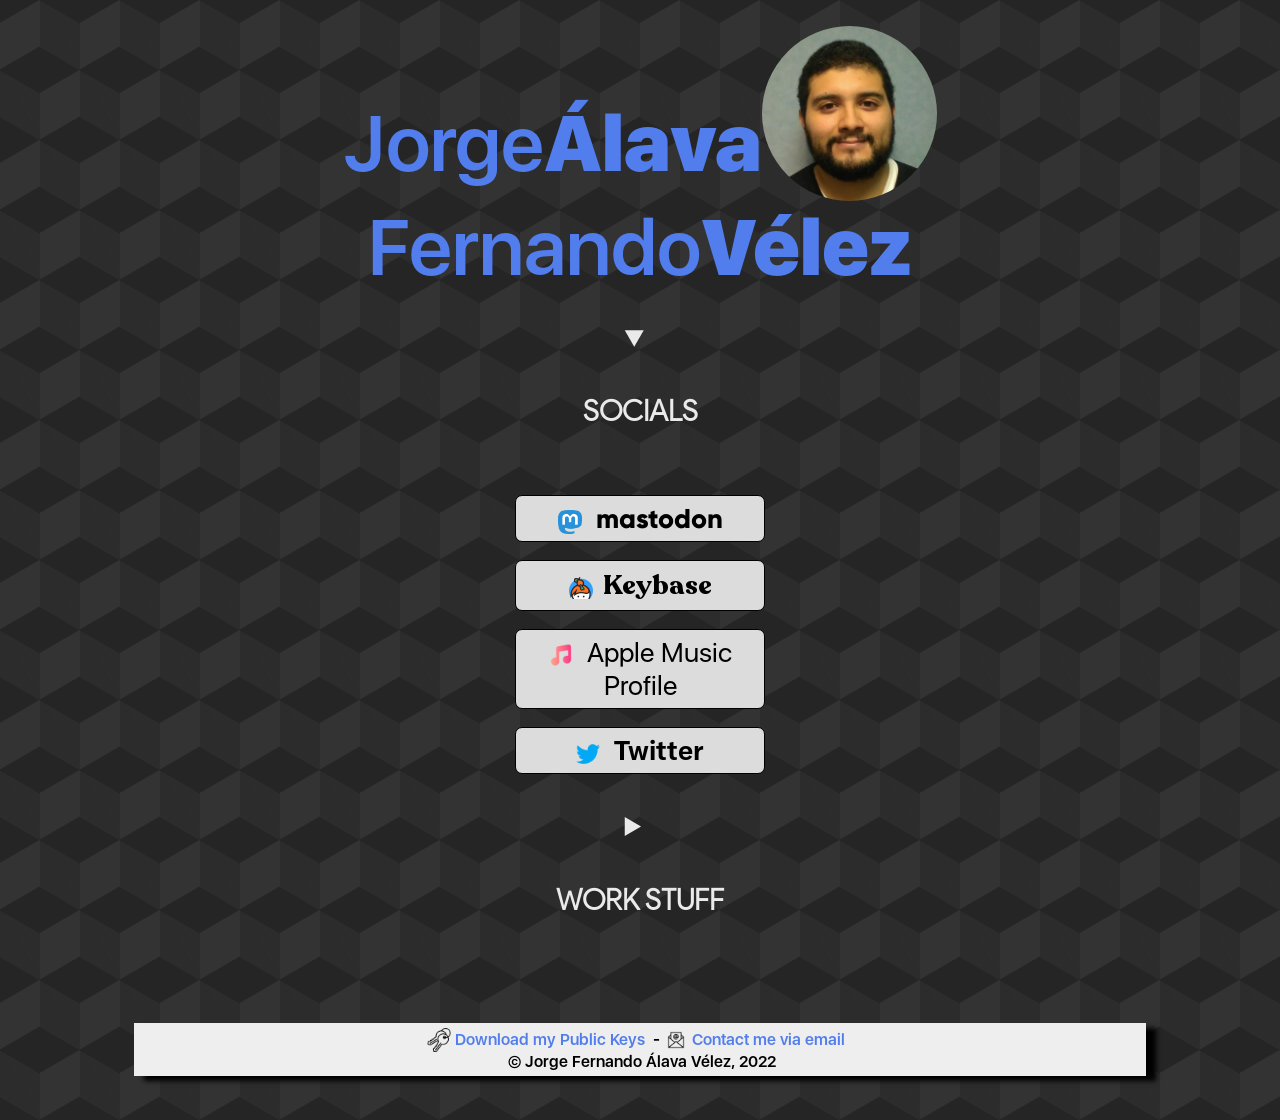
==== index.html @ eb60a2dd "Minor Tweaks" ====
<!DOCTYPE html>
  <!--~~~~~~~~~~~~~~~~~~~~~~~~~~~~~~~~~~~~~~~~~~~~~~~~~~~~~~~~~~~~~~~~~~~~~~~~
                                      alo
      ~~~~~~~~~~~~~~~~~~~~~~~~~~~~~~~~~~~~~~~~~~~~~~~~~~~~~~~~~~~~~~~~~~~~~~~~~-->
<html lang="en">
<head>
  <meta charset="utf-8">
  <meta name="viewport" content="width=device-width, initial-scale=1"> 
  <link rel="stylesheet" href="styles/root.css">
  <link rel="stylesheet" href="styles/header.css">
  <link rel="stylesheet" href="styles/linktree.css">
  <link rel="stylesheet" href="styles/footer.css">
  <link rel="stylesheet" media="(max-width: 832px)" href="styles/header-mobile.css"/>
  <link rel="stylesheet" media="(max-width: 832px)" href="styles/linktree-mobile.css"/>
  <title>Jorge Fernando Álava</title>
</head>
<body><br>
  <a href="https://jfalava.eu"rel="me">
  <div class="name-wrapper">
    <div class="name nameone"><span>Jorge</span></div><div class="name surname"><span>Álava</span></div><span><img src="resources/pfp.jpg" width="175" height="175" class="pfp"></span><br>
    <div class="name nametwo"><span>Fernando</span></div><div class="name surnametwo"><span>Vélez</span></div>
  </div></a><br>
  <details open><summary><h4>SOCIALS</h4></summary>
    <a href="https://mas.to/@jfalava" target="_blank" rel="me">
      <div class="links-container link-container mastodon">
          <span><img src="resources/mastodon.png" width="24" height="24" class="mastodon-icon"><!-- Thanks FlatIcons! --></span>&nbsp;&nbsp;mastodon
        </div>
      </a><br>
    <a href="https://keybase.io/jfalava" target="_blank">
       <div class="links-container link-container keybase">
           <span><img src="resources/keybase.png" width="24" height="24" class="keybase-icon"></span>&nbsp;&nbsp;Keybase
         </div>
       </a><br>
    <a href="https://music.apple.com/profile/jfalava" target="_blank">
      <div class="links-container link-container applemusic">
          <span><img src="resources/musica.png" width="24" height="24" class="applemusic-icon"><!-- Thanks FlatIcons! --></span>&nbsp;&nbsp;Apple Music Profile
         </div>
    </a><br>
    <a href="https://twitter.com/jorgefalava" target="_blank">
      <div class="links-container link-container twitter">
          <span><img class="twitter-icon" src="resources/gorjeo.png" width="24" height="24" class="twitter-icon"><!-- Thanks FlatIcons! --></span>&nbsp;&nbsp;Twitter
        </div>
      </a><br>
  </details>
  <details><summary><h4>WORK STUFF</h4></summary>
    <a href="https://git.jfalava.eu/jfalava" target="_blank">
      <div class="links-container link-container github">
          <span><img src="resources/gitea.png" width="24" height="24" class="github-icon"><!-- Thanks FlatIcons! --></span>&nbsp&nbspPersonal Git
        </div>
      </a><br>
    <a href="https://www.linkedin.com/in/jfalava/" target="_blank">
      <div class="links-container link-container linkedin">
          <span><img src="resources/linkedin.png" width="24" height="24" class="linkedin-icon"><!-- Thanks FlatIcons! --></span>&nbsp&nbspLinkedIn
        </div>
      </a><br>
  </details>
  <br><br><br>
</body>
<footer>
  <a href="pgp_keys.asc" download title="Everyone should have one of these">
    <div class="footer-align footer-one">
      <span>
        <img src="resources/pgp.png" width="24" height="24" style= "vertical-align:middle;"><!-- Thanks FlatIcons! -->&nbsp;Download my Public Keys
      </span>
    </div>
  </a>
  &nbsp;-
  <a href="email.html" title="Under a captcha as an anti-email-scrapper measure">
    <div class="footer-align footer-two">
      <span>
        <img src="resources/mail.png" width="24" height="24" style= "vertical-align:middle;"><!-- Thanks FlatIcons! -->&nbsp;Contact me via email
      </span>
    </div>
  </a>
  &nbsp;<br>
   <div class="footer-align footer-tree">
     <span title="Copyright 2022, All Rights Reserved.">&nbsp;&copy;&nbsp;Jorge&nbsp;Fernando&nbsp;Álava&nbsp;Vélez,&nbsp;2022</span><!-- Tiny bit of tomfoolery here -->
   </div>
</footer><br><br>
</html>
---- styles/root.css ----
@viewport {    width: device-width ;    zoom: 1.0 ;} 
@font-face {    font-family: 'name';    src: url('../resources/name.ttf') format('opentype');  }
@font-face {    font-family: 'spoiler';    src: url('../resources/spoiler.ttf') format('truetype');  }
@font-face {    font-family: 'mail';        src: url('../resources/mail.otf') format('opentype');     }

body {
    background-color: #333333;
    opacity: 1;
    background-image:  linear-gradient(30deg, #252526 12%, transparent 12.5%, transparent 87%, #252526 87.5%, #252526), linear-gradient(150deg, #252526 12%, transparent 12.5%, transparent 87%, #252526 87.5%, #252526), linear-gradient(30deg, #252526 12%, transparent 12.5%, transparent 87%, #252526 87.5%, #252526), linear-gradient(150deg, #252526 12%, transparent 12.5%, transparent 87%, #252526 87.5%, #252526), linear-gradient(60deg, #25252677 25%, transparent 25.5%, transparent 75%, #25252677 75%, #25252677), linear-gradient(60deg, #25252677 25%, transparent 25.5%, transparent 75%, #25252677 75%, #25252677);
    background-size: 80px 140px;
    background-position: 0 0, 0 0, 40px 70px, 40px 70px, 0 0, 40px 70px;
    color: #ebeaea;
}

a:link {
    text-decoration: none;
    color: rgb(81, 125, 237);
}
a:visited {
    color: rgb(130, 84, 222);
}

a:hover {
    color: rgb(62, 135, 83);
}

details {
    border-radius: 4px;
    padding: .5em .5em 0;
    text-align: center;
}

summary {
    margin: -.5em -.5em 0;
    padding: .5em;
    cursor: pointer;
    font-family: 'spoiler', sans-serif;
    font-size: 1.8em;
}

details[open] {
    padding: .5em;
    text-decoration: none;
}

details[open] summary {
    margin-bottom: .5em;
    cursor: pointer;
}
---- styles/header.css ----
@font-face {    
    font-family: 'name';    
    src: url('../resources/name.otf') format('opentype');     
}
@font-face {    
    font-family: 'surname';    
    src: url('../resources/surname.otf') format('opentype');     
}

.name-wrapper {
    text-align: center;
}

.name{
    font-family: 'name', sans-serif;
    text-align: left;
}
.name, .surname {
font-size: 4.85em;
}

.surname, .surnametwo {
font-family: 'surname', sans-serif;
}
.nameone, .surname, .pfp {
display:inline;
}
.nametwo, .surnametwo {
display: inline;
}

.pfp{
border-radius: 50%;
vertical-align:-30px;
}
---- styles/linktree.css ----
@font-face {    font-family: 'mastodon';    src: url('../resources/mastodon.otf') format('opentype');       }
.mastodon   {    font-family: 'mastodon', sans-serif; transition: 0.5s; }
.mastodon:hover {  background: rgb(99,100,255); background: linear-gradient(90deg, rgba(99,100,255,1) 0%, rgba(86,58,204,1) 0%); color: white;   }
.mastodon-icon { vertical-align:middle;  z-index: 1; }

@font-face {    font-family: 'keybase';    src: url('../resources/keybase.woff') format('woff');            }
.keybase    {   font-family: 'keybase', sans-serif;  transition: 0.5s;  }
.keybase:hover  {   background: rgb(3,169,244); background: linear-gradient(30deg, rgba(3,169,244,1) 0%, rgba(247,108,32,1) 100%);  color: white;   }
.keybase-icon { vertical-align:middle;  z-index: 1; }

@font-face {    font-family: 'applemusic';    src: url('../resources/applemusic.otf') format('opentype');   }
.applemusic {    font-family: 'applemusic', sans-serif; transition: 0.5s;   }
.applemusic:hover {  background-color: #fa2740; color:rgb(255, 255, 255);  }
.applemusic-icon { vertical-align:middle;  z-index: 1; }

@font-face {    font-family: 'twitter';    src: url('../resources/twitter.woff') format('woff');    }
.twitter    {    font-family: 'twitter', sans-serif; transition: 0.5s;  }
.twitter:hover {  background-color: black; color: white;  border: 1px solid #03a9f4;  }
.twitter-icon { vertical-align:middle;  z-index: 1; }

@font-face {    font-family: 'github';    src: url('../resources/github.otf') format('truetype');           }
.github     {    font-family: 'github', sans-serif; transition: 0.5s;    }
.github:hover   {   background: rgb(36,41,47);  background: linear-gradient(90deg, rgba(36,41,47,1) 0%, rgba(43,42,42,1) 100%); color:white; }
.github-icon { vertical-align:middle;  z-index: 1; }

@font-face {    font-family: 'linkedin';    src: url('../resources/linkedin.ttf') format('truetype');       }
.linkedin   {    font-family: 'linkedin', sans-serif; transition: 0.5s; }
.linkedin:hover {  background: rgb(240,183,168);    background: linear-gradient(90deg, rgba(240,183,168,1) 0%, rgba(10,102,194,1) 100%); color: white; }
.linkedin-icon { vertical-align:middle;  z-index: 1; }

.links-container {
    flex-direction: column;
    align-items: center;
    text-decoration: none;
    background-color: #dcdcdc;
    color: black;
    padding: 6px;
    border-top: 1px solid black;
    border-right: 1px solid black;
    border-bottom: 1px solid black;
    border-left: 1px solid black;
    border-radius: 7px;
    margin-left: 40%;
    margin-right: 40%;
    font-size: 1.7em;
    }

.link-container:hover {
   box-shadow: 10px 5px 5px black;
    }
---- styles/footer.css ----
@font-face {    
    font-family: 'footer';    
    src: url('../resources/name.otf') format('opentype');     
}

footer {
    font-family: 'footer', sans-serif;
    text-decoration: none;
    color: black;
    text-align: center;
    background-color: #EEEEEE;
    margin-left: 10%;
    margin-right: 10%;
    padding: 5px;
    box-shadow: 10px 5px 5px black;
}

.footer-align {
    display: inline;
   }
---- styles/header-mobile.css ----
@font-face {    
    font-family: 'name';    
    src: url('../resources/name.otf') format('opentype');     
}
@font-face {    
    font-family: 'surname';    
    src: url('../resources/surname.otf') format('opentype');     
}

.name-wrapper {
    text-align: center;
}

.name{
    font-family: 'name', sans-serif;
    text-align: left;
}
.name, .surname {
font-size: 2em;
}

.surname, .surnametwo {
font-family: 'surname', sans-serif;
}
.nameone, .surname, .pfp {
display:inline;
}
.nametwo, .surnametwo {
display: inline;
}

.pfp{
border-radius: 50%;
vertical-align:-30px;
}
---- styles/linktree-mobile.css ----
@font-face {    font-family: 'mastodon';    src: url('../resources/mastodon.otf') format('opentype');       }
.mastodon   {    font-family: 'mastodon', sans-serif; transition: 0.3s; }
.mastodon:hover { background: #dcdcdc; border: 2px solid rgb(99,100,255); box-shadow: 10px 5px 5px black; color: black; padding: 2px; }
.mastodon-icon { vertical-align:middle;  z-index: 1; }

@font-face {    font-family: 'keybase';    src: url('../resources/keybase.woff') format('woff');            }
.keybase    {   font-family: 'keybase', sans-serif;  transition: 0.3s;  }
.keybase:hover  {   background: #dcdcdc;  border: 2px solid #fe6e21; box-shadow: 10px 5px 5px black; color: black; padding: 2px;    }
.keybase-icon { vertical-align:middle;  z-index: 1; }

@font-face {    font-family: 'applemusic';    src: url('../resources/applemusic.otf') format('opentype');   }
.applemusic {    font-family: 'applemusic', sans-serif; transition: 0.3s;   }
.applemusic:hover { background-color: #dcdcdc; border: 2px solid #fa2740; box-shadow: 10px 5px 5px black; color: black; padding: 2px;  }
.applemusic-icon {  vertical-align:middle;  z-index: 1; }

@font-face {    font-family: 'twitter';    src: url('../resources/twitter.woff') format('woff');    }
.twitter    {    font-family: 'twitter', sans-serif; transition: 0.3s;  }
.twitter:hover {    background-color: #dcdcdc; border: 2px solid rgb(3,169,244); box-shadow: 10px 5px 5px black; color: black; padding: 2px;   }
.twitter-icon { vertical-align:middle;  z-index: 1; }

@font-face {    font-family: 'github';    src: url('../resources/github.otf') format('truetype');           }
.github     {    font-family: 'github', sans-serif; transition: 0.5s;    }
.github:hover   {   background: #dcdcdc;  border: 2px solid #6171cc; box-shadow: 10px 5px 5px black; color: black; padding: 2px;    }
.github-icon { vertical-align:middle;  z-index: 1; }

@font-face {    font-family: 'linkedin';    src: url('../resources/linkedin.ttf') format('truetype');       }
.linkedin   {    font-family: 'linkedin', sans-serif; transition: 0.5s; }
.linkedin:hover {   background: #dcdcdc; border: 2px solid rgb(240,183,168); box-shadow: 10px 5px 5px black; color: black; padding: 2px;    }
.linkedin-icon { vertical-align:middle;  z-index: 1; }


.links-container {
    flex-direction: column;
    align-items: center;
    text-decoration: none;
    background-color: #dcdcdc;
    color: black;
    padding: 6px;
    border-top: 1px solid black;
    border-right: 1px solid black;
    border-bottom: 1px solid black;
    border-left: 1px solid black;
    border-radius: 7px;
    margin-right: 10%;
    margin-left: 10%;
}
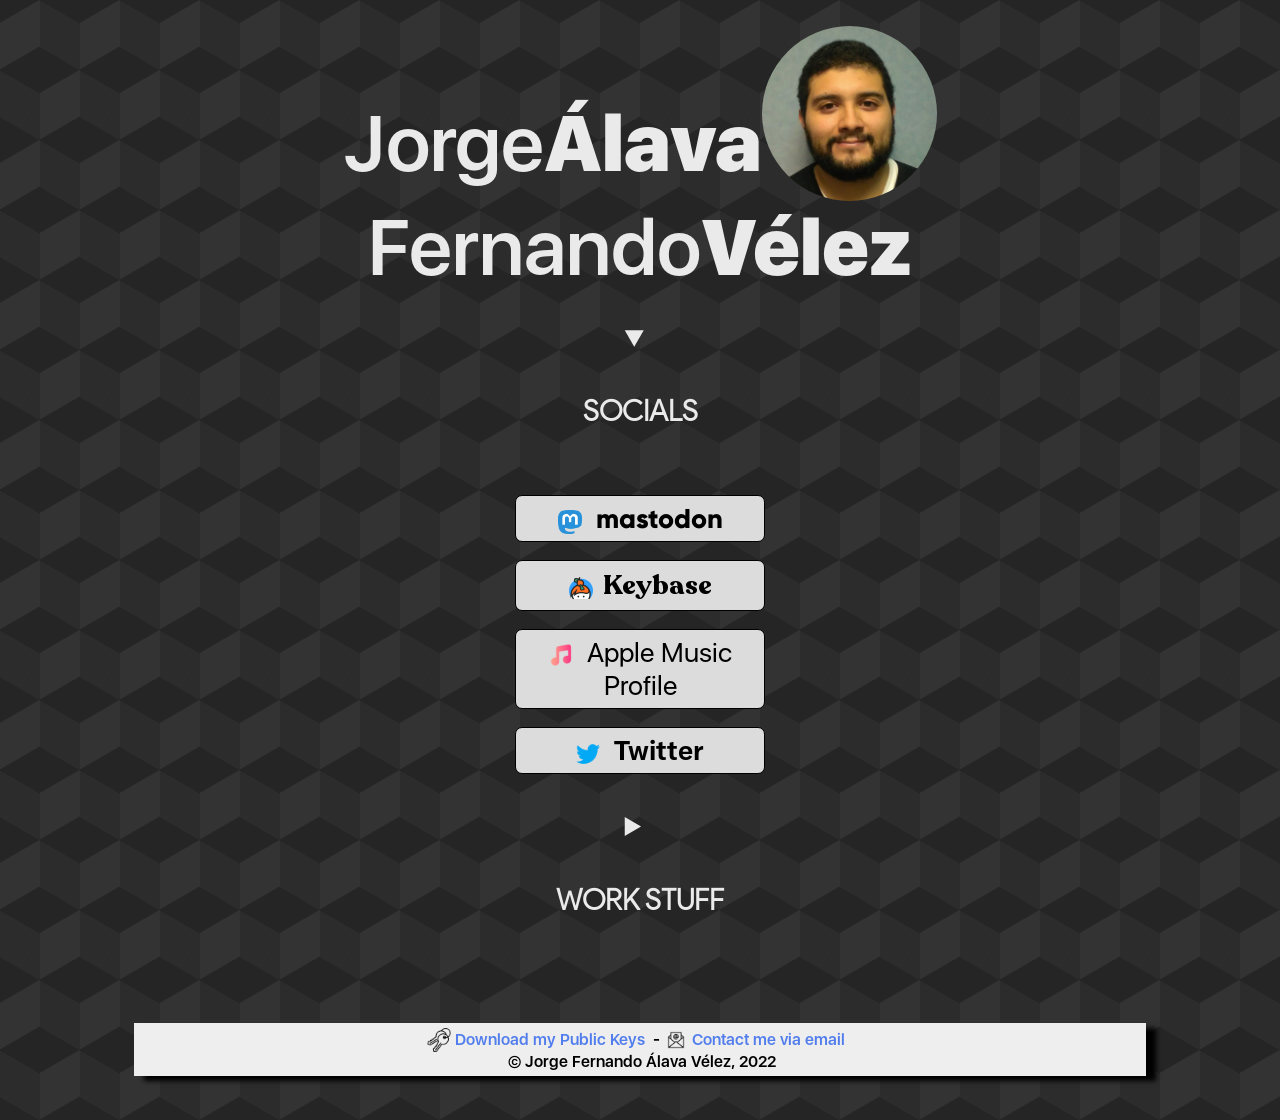
==== commit 5638136a: "Fixes" ====
--- a/index.html
+++ b/index.html
@@ -15,11 +15,10 @@
   <title>Jorge Fernando Álava</title>
 </head>
 <body><br>
-  <a href="https://jfalava.eu"rel="me">
   <div class="name-wrapper">
     <div class="name nameone"><span>Jorge</span></div><div class="name surname"><span>Álava</span></div><span><img src="resources/pfp.jpg" width="175" height="175" class="pfp"></span><br>
     <div class="name nametwo"><span>Fernando</span></div><div class="name surnametwo"><span>Vélez</span></div>
-  </div></a><br>
+  </div><br>
   <details open><summary><h4>SOCIALS</h4></summary>
     <a href="https://mas.to/@jfalava" target="_blank" rel="me">
       <div class="links-container link-container mastodon">
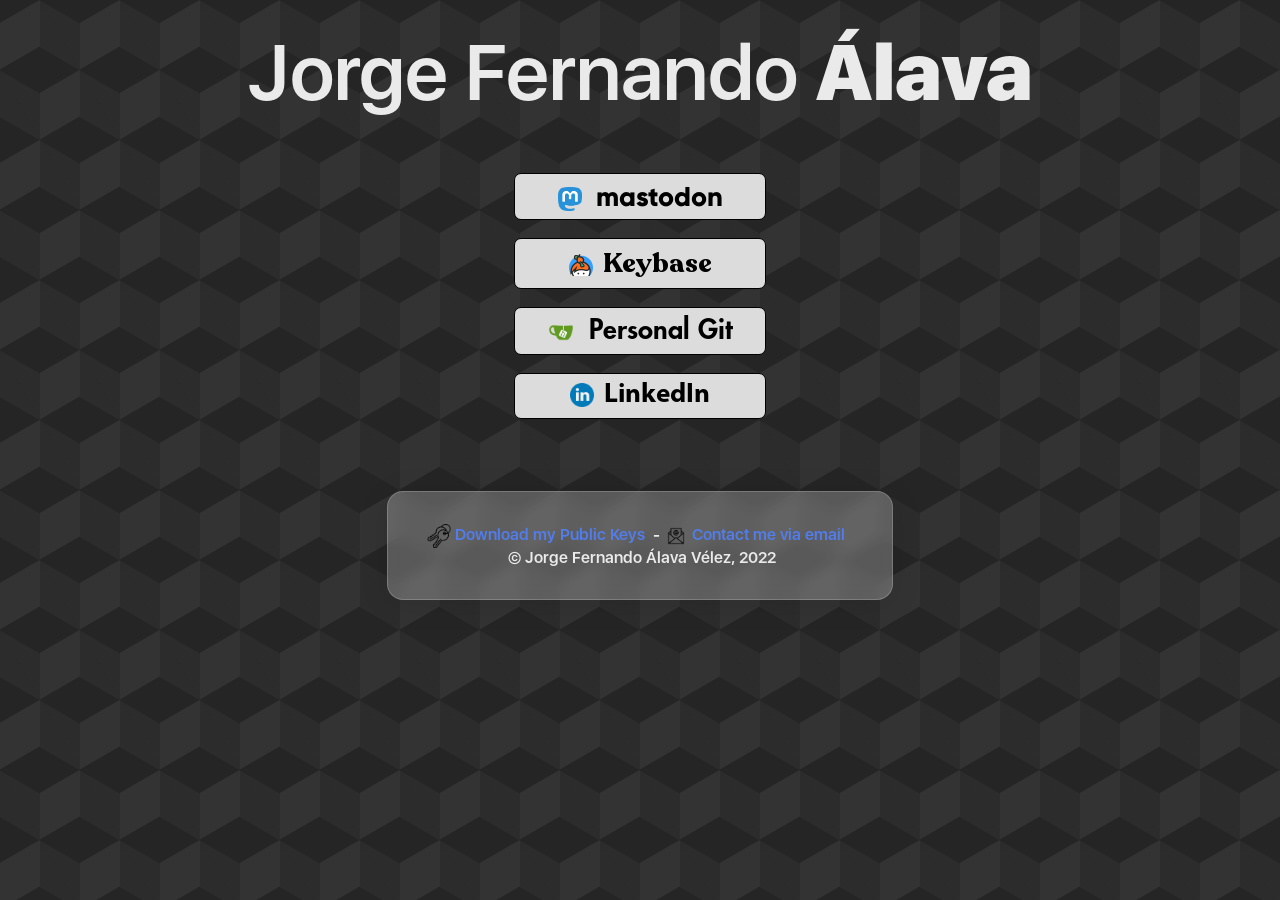
==== commit 17c5c860: "Soon tm" ====
--- a/index.html
+++ b/index.html
@@ -1,7 +1,4 @@
 <!DOCTYPE html>
-  <!--~~~~~~~~~~~~~~~~~~~~~~~~~~~~~~~~~~~~~~~~~~~~~~~~~~~~~~~~~~~~~~~~~~~~~~~~
-                                      alo
-      ~~~~~~~~~~~~~~~~~~~~~~~~~~~~~~~~~~~~~~~~~~~~~~~~~~~~~~~~~~~~~~~~~~~~~~~~~-->
 <html lang="en">
 <head>
   <meta charset="utf-8">
@@ -16,32 +13,18 @@
 </head>
 <body><br>
   <div class="name-wrapper">
-    <div class="name nameone"><span>Jorge</span></div><div class="name surname"><span>Álava</span></div><span><img src="resources/pfp.jpg" width="175" height="175" class="pfp"></span><br>
-    <div class="name nametwo"><span>Fernando</span></div><div class="name surnametwo"><span>Vélez</span></div>
-  </div><br>
-  <details open><summary><h4>SOCIALS</h4></summary>
-    <a href="https://mas.to/@jfalava" target="_blank" rel="me">
-      <div class="links-container link-container mastodon">
-          <span><img src="resources/mastodon.png" width="24" height="24" class="mastodon-icon"><!-- Thanks FlatIcons! --></span>&nbsp;&nbsp;mastodon
-        </div>
-      </a><br>
+    <div class="name nameone"><span>Jorge Fernando</span>&nbsp;<span class="apellido">Álava</span></div></div>
+  </div><br><br><br>
+  <a href="https://mas.to/@jfalava" target="_blank" rel="me">
+    <div class="links-container link-container mastodon">
+        <span><img src="resources/mastodon.png" width="24" height="24" class="mastodon-icon"><!-- Thanks FlatIcons! --></span>&nbsp;&nbsp;mastodon
+      </div>
+    </a><br>
     <a href="https://keybase.io/jfalava" target="_blank">
        <div class="links-container link-container keybase">
            <span><img src="resources/keybase.png" width="24" height="24" class="keybase-icon"></span>&nbsp;&nbsp;Keybase
          </div>
        </a><br>
-    <a href="https://music.apple.com/profile/jfalava" target="_blank">
-      <div class="links-container link-container applemusic">
-          <span><img src="resources/musica.png" width="24" height="24" class="applemusic-icon"><!-- Thanks FlatIcons! --></span>&nbsp;&nbsp;Apple Music Profile
-         </div>
-    </a><br>
-    <a href="https://twitter.com/jorgefalava" target="_blank">
-      <div class="links-container link-container twitter">
-          <span><img class="twitter-icon" src="resources/gorjeo.png" width="24" height="24" class="twitter-icon"><!-- Thanks FlatIcons! --></span>&nbsp;&nbsp;Twitter
-        </div>
-      </a><br>
-  </details>
-  <details><summary><h4>WORK STUFF</h4></summary>
     <a href="https://git.jfalava.eu/jfalava" target="_blank">
       <div class="links-container link-container github">
           <span><img src="resources/gitea.png" width="24" height="24" class="github-icon"><!-- Thanks FlatIcons! --></span>&nbsp&nbspPersonal Git
@@ -52,7 +35,6 @@
           <span><img src="resources/linkedin.png" width="24" height="24" class="linkedin-icon"><!-- Thanks FlatIcons! --></span>&nbsp&nbspLinkedIn
         </div>
       </a><br>
-  </details>
   <br><br><br>
 </body>
 <footer>
@@ -64,7 +46,7 @@
     </div>
   </a>
   &nbsp;-
-  <a href="email.html" title="Under a captcha as an anti-email-scrapper measure">
+  <a href="email" title="Under a captcha as an anti-email-scrapper measure">
     <div class="footer-align footer-two">
       <span>
         <img src="resources/mail.png" width="24" height="24" style= "vertical-align:middle;"><!-- Thanks FlatIcons! -->&nbsp;Contact me via email
--- a/styles/header.css
+++ b/styles/header.css
@@ -32,4 +32,8 @@
 .pfp{
 border-radius: 50%;
 vertical-align:-30px;
+}
+
+.apellido {
+    font-family: 'surname', sans-serif;
 }
--- a/styles/linktree.css
+++ b/styles/linktree.css
@@ -29,6 +29,7 @@
 .linkedin-icon { vertical-align:middle;  z-index: 1; }
 
 .links-container {
+    text-align: center;
     flex-direction: column;
     align-items: center;
     text-decoration: none;
--- a/styles/footer.css
+++ b/styles/footer.css
@@ -4,15 +4,17 @@
 }
 
 footer {
-    font-family: 'footer', sans-serif;
-    text-decoration: none;
-    color: black;
+    font-family: footer, sans-serif;
+    background: rgba(255, 255, 255, 0.24);
+    border-radius: 16px;
+    box-shadow: 0 4px 30px rgba(0, 0, 0, 0.1);
+    backdrop-filter: blur(6.6px);
+    -webkit-backdrop-filter: blur(6.6px);
+    border: 1px solid rgba(255, 255, 255, 0.19);
+    margin-left: 30%;
+    margin-right: 30%;
+    padding: 2em;
     text-align: center;
-    background-color: #EEEEEE;
-    margin-left: 10%;
-    margin-right: 10%;
-    padding: 5px;
-    box-shadow: 10px 5px 5px black;
 }
 
 .footer-align {
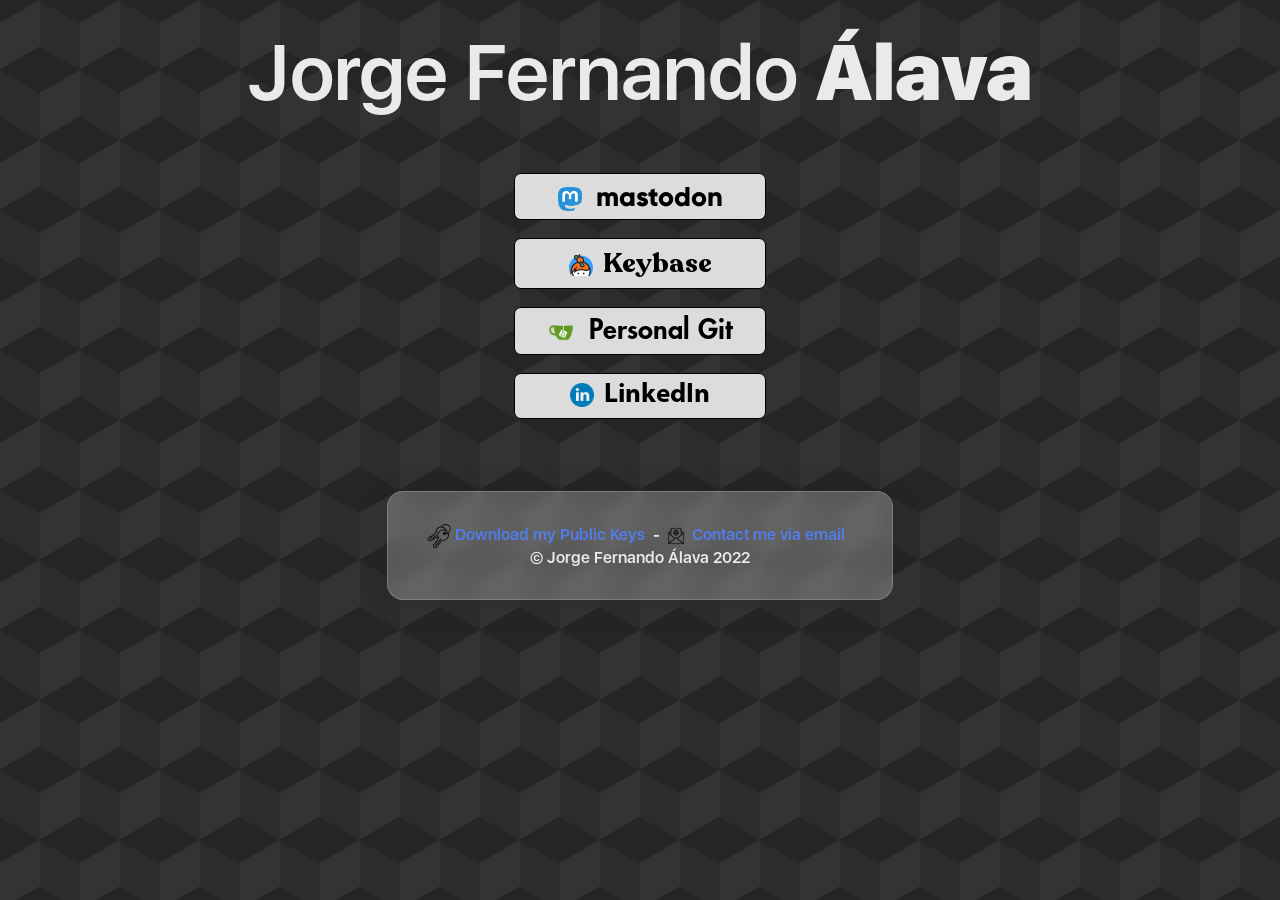
==== commit c07dfcd0: "Missed bad alignment on smaller screens" ====
--- a/index.html
+++ b/index.html
@@ -9,6 +9,7 @@
   <link rel="stylesheet" href="styles/footer.css">
   <link rel="stylesheet" media="(max-width: 832px)" href="styles/header-mobile.css"/>
   <link rel="stylesheet" media="(max-width: 832px)" href="styles/linktree-mobile.css"/>
+  <link rel="stylesheet" media="(max-width: 832px)" href="styles/footer-mobile.css"/>
   <title>Jorge Fernando Álava</title>
 </head>
 <body><br>
@@ -55,7 +56,7 @@
   </a>
   &nbsp;<br>
    <div class="footer-align footer-tree">
-     <span title="Copyright 2022, All Rights Reserved.">&nbsp;&copy;&nbsp;Jorge&nbsp;Fernando&nbsp;Álava&nbsp;Vélez,&nbsp;2022</span><!-- Tiny bit of tomfoolery here -->
+     <span title="Copyright 2022, All Rights Reserved.">&copy;&nbsp;Jorge&nbsp;Fernando&nbsp;Álava&nbsp;2022</span><!-- Tiny bit of tomfoolery here -->
    </div>
 </footer><br><br>
 </html>
--- a/styles/footer-mobile.css
+++ b/styles/footer-mobile.css
@@ -0,0 +1,22 @@
+@font-face {    
+    font-family: 'footer';    
+    src: url('../resources/name.otf') format('opentype');     
+}
+
+footer {
+    font-family: footer, sans-serif;
+    background: rgba(255, 255, 255, 0.24);
+    border-radius: 16px;
+    box-shadow: 0 4px 30px rgba(0, 0, 0, 0.1);
+    backdrop-filter: blur(6.6px);
+    -webkit-backdrop-filter: blur(6.6px);
+    border: 1px solid rgba(255, 255, 255, 0.19);
+    margin-left: 10%;
+    margin-right: 10%;
+    padding: 1.5em;
+    text-align: center;
+}
+
+.footer-align {
+    display: inline;
+   }
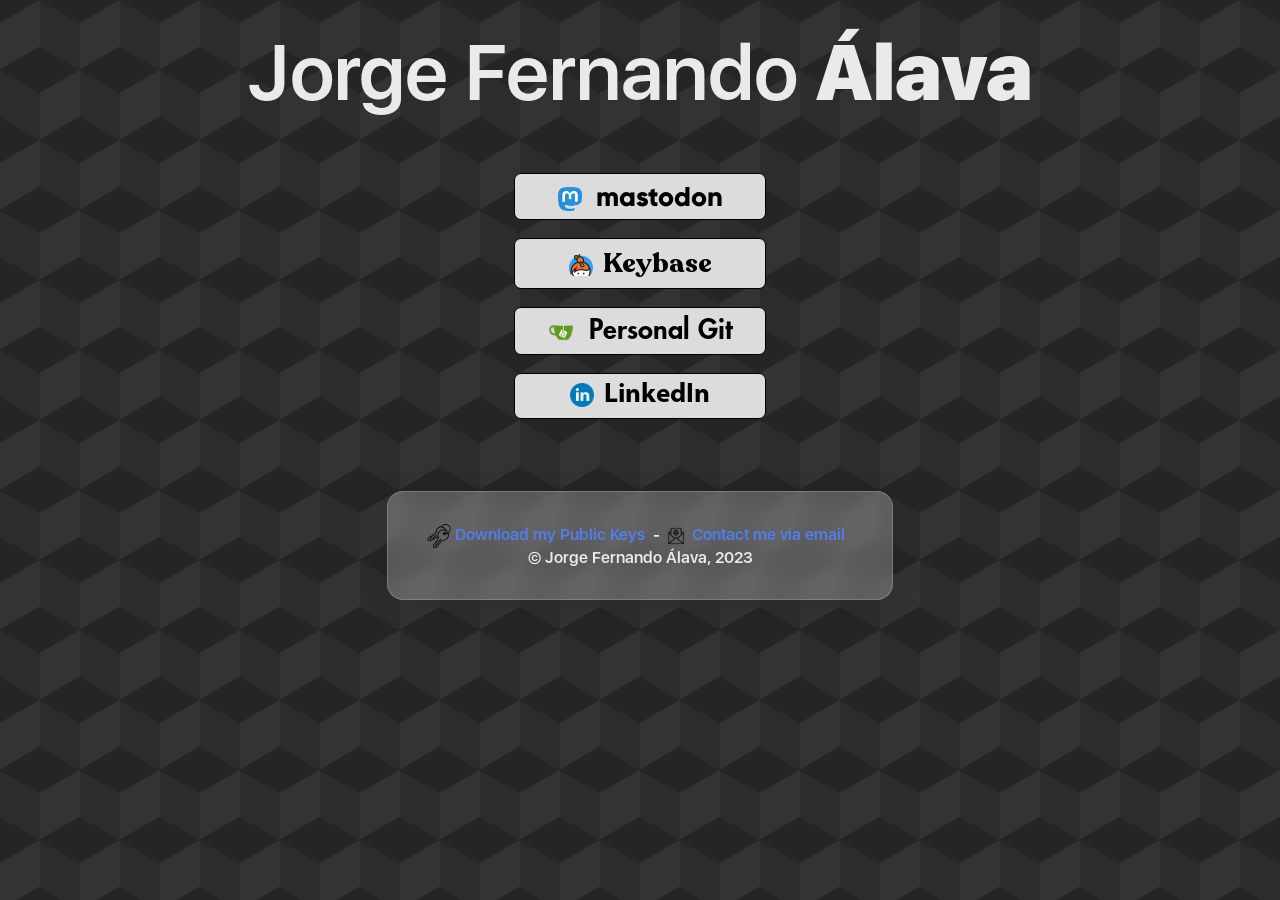
==== commit 41c1e140: "Bumped copyright year" ====
--- a/index.html
+++ b/index.html
@@ -56,7 +56,7 @@
   </a>
   &nbsp;<br>
    <div class="footer-align footer-tree">
-     <span title="Copyright 2022, All Rights Reserved.">&copy;&nbsp;Jorge&nbsp;Fernando&nbsp;Álava&nbsp;2022</span><!-- Tiny bit of tomfoolery here -->
+     <span title="Copyright 2022, All Rights Reserved.">&copy;&nbsp;Jorge&nbsp;Fernando&nbsp;Álava,&nbsp;2023</span><!-- Tiny bit of tomfoolery here -->
    </div>
 </footer><br><br>
 </html>
